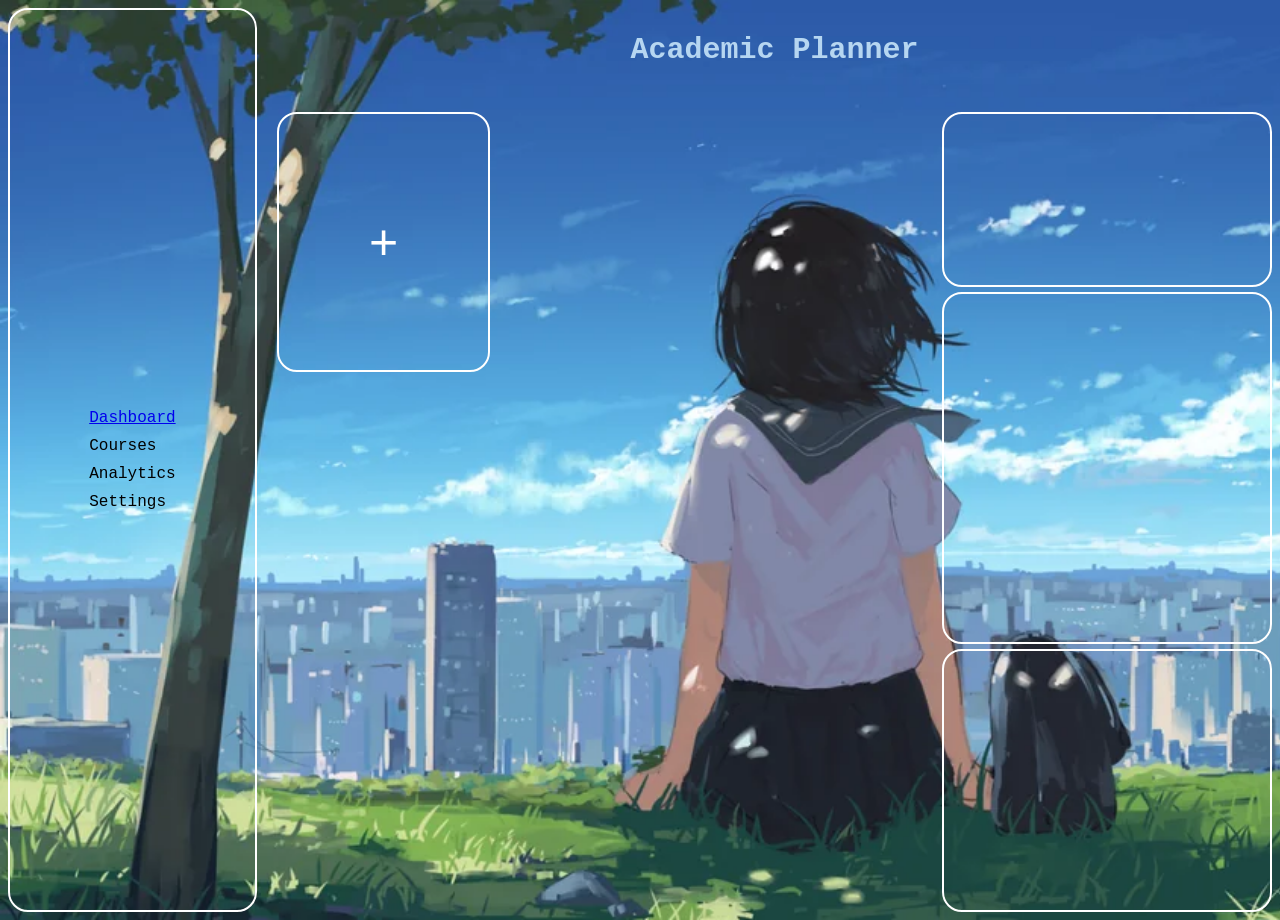
==== index.html @ 5bdfb519 "Seperating Duties. Not working" ====
<!DOCTYPE>
<html lang="en">
    <head>
        <meta charset="utf-8">
        <meta name="viewport" content="width=device-width, initial-scale=1.0">
        <title>Academic Planner 2.0</title>
        <link rel="stylesheet" href="./styles/styles.css">
    </head>

    <body>
        <div class="container">
            <nav>
                <h1>Academic Planner</h1>
            </nav>
            <aside>
                <div class="side-links">
                    <a href="index.html">Dashboard</a>
                    <a>Courses</a>
                    <a>Analytics</a>
                    <a>Settings</a>
                </div>
            </aside>
            <main>
                <div class="courses-grid">
                    <button id="add-course-btn" class="add-course">
                        +
                    </button>

                    <div id="modal-overlay" class="hidden">
                        <div class="modal">
                            <h2>Add Course</h2>

                            <form id="add-course-form">
                                <input id="course-input" type="text" placeholder="Course name">
                                <button id="close-modal">Add</button>
                            </form>

                            <!-- <input type="text" placeholder="Course name"> -->

                            <!-- <button id="close-modal">Add</button> -->
                        </div>
                    </div>
                </div>
                <div class="pomodoro">

                </div>
                <div class="calendar">

                </div>
                <div class="deadlines">

                </div>
            </main>
        </div>
        <script src="./scripts/app.js"></script>
    </body>
</html>
---- styles/styles.css ----
body {
    /*Reference for Wallpaper: (url)
    https://www.reddit.com/r/wallpaper/comments/p25tjt/anime_girl_1920x1080/*/
    background-image: url('../images/Anime_School_Girl.webp');
    background-size: cover;

    font-family: 'Courier New', Courier, monospace;
}

.container {
    min-height: 100vh;
    display: grid;
    grid-template-columns: 1fr 4fr;
    grid-template-rows: auto 1fr;
    grid-template-areas: 
    "sidebar navbar"
    "sidebar main";
    gap: 20px;
}

nav {
    grid-area: navbar;

    display: flex;
    justify-content: center;

    color: rgb(182, 214, 241);
    font-size: 20px;
}

aside {
    grid-area: sidebar;
    border: 2px solid white;
    border-radius: 20px;

    height: 100vh;
    display: flex;
    justify-content: center;
    align-items: center;
}

main {
    grid-area: main;

    display: grid;
    grid-template-columns: 2fr 1fr;
    grid-template-rows: 1fr 2fr 1.5fr;
    grid-template-areas:
    "courses-grid pomodoro"
    "courses-grid calendar"
    "courses-grid deadlines";
    gap: 5px;
}

.side-links {
    display: flex;
    flex-direction: column;
    gap: 10px;
}

.courses-grid {
    grid-area: courses-grid;

    display: grid;
    grid-template-columns: 1fr 1fr 1fr;
    grid-template-rows: 1fr 1fr 1fr;
    gap: 10px;
}

#add-course-btn {
    background-color: rgba(0, 0, 0, 0);
    border: 2px solid white;
    border-radius: 20px;

    display: flex;
    justify-content: center;
    align-items: center;

    font-size: 50px;
    color: white;

    cursor: pointer;
}

#modal-overlay.hidden {
    display: none;
}

#modal-overlay {
    position: fixed;
    inset: 0;

    display: flex;
    justify-content: center;
    align-items: center;

    background: rgba(0, 0, 0, 0.4);

    -webkit-backdrop-filter: blur(4px);
    backdrop-filter: blur(4px);
}

.modal {
    background: rgba(0, 0, 0, 0);
    padding: 2rem;
    min-width: 300px;

    border: 1px solid white;
    border-radius: 12px;
    box-shadow: 0px 4px 10px 2px rgba(0, 0, 0, 0.15);

    color: white;
}

.pomodoro {
    grid-area: pomodoro;
    border: 2px solid white;
    border-radius: 20px;
}

.calendar {
    grid-area: calendar;
    border: 2px solid white;
    border-radius: 20px;
}

.deadlines {
    grid-area: deadlines;
    border: 2px solid white;
    border-radius: 20px;
}
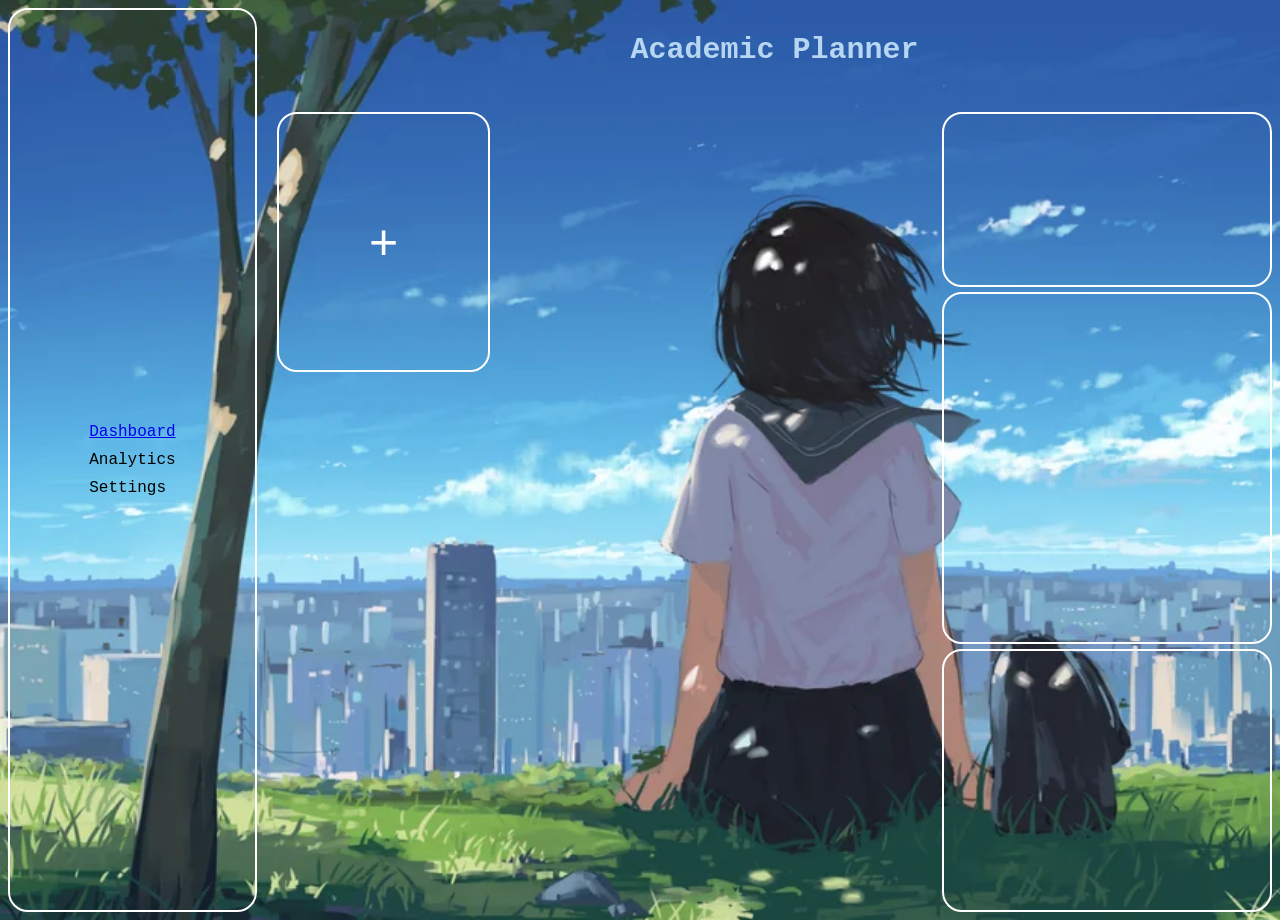
==== commit f8003c63: "New Course Page" ====
--- a/index.html
+++ b/index.html
@@ -15,7 +15,6 @@
             <aside>
                 <div class="side-links">
                     <a href="index.html">Dashboard</a>
-                    <a>Courses</a>
                     <a>Analytics</a>
                     <a>Settings</a>
                 </div>
@@ -32,12 +31,8 @@
 
                             <form id="add-course-form">
                                 <input id="course-input" type="text" placeholder="Course name">
-                                <button id="close-modal">Add</button>
+                                <button id="close-modal" type="submit">Add</button>
                             </form>
-
-                            <!-- <input type="text" placeholder="Course name"> -->
-
-                            <!-- <button id="close-modal">Add</button> -->
                         </div>
                     </div>
                 </div>
@@ -52,6 +47,6 @@
                 </div>
             </main>
         </div>
-        <script src="./scripts/app.js"></script>
+        <script type="module" src="./scripts/app.js"></script>
     </body>
 </html>
--- a/styles/styles.css
+++ b/styles/styles.css
@@ -82,6 +82,17 @@
     cursor: pointer;
 }
 
+.course-card {
+    background-color: rgba(0, 0, 0, 0);
+    border: 2px solid white;
+    border-radius: 20px;
+
+    display: flex;
+    justify-content: center;
+
+    color: white;   
+}
+
 #modal-overlay.hidden {
     display: none;
 }
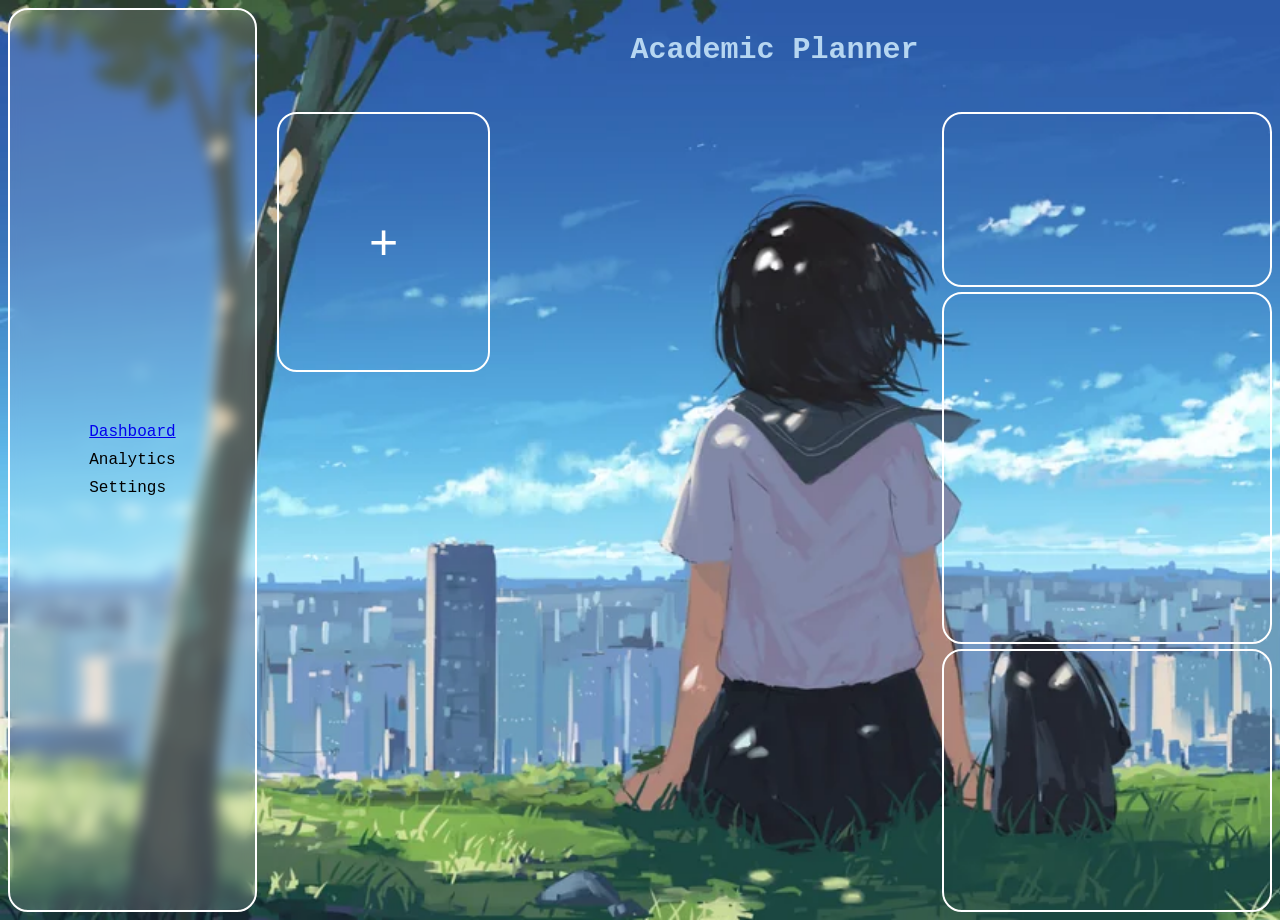
==== commit 2828dc75: "Add Course Button at the end" ====
--- a/index.html
+++ b/index.html
@@ -21,6 +21,7 @@
             </aside>
             <main>
                 <div class="courses-grid">
+                    <!-- Dynamically Created Course Cards Go Here-->
                     <button id="add-course-btn" class="add-course">
                         +
                     </button>
--- a/styles/styles.css
+++ b/styles/styles.css
@@ -37,6 +37,10 @@
     display: flex;
     justify-content: center;
     align-items: center;
+
+    background: rgba(255, 255, 255, 0.15);
+    -webkit-backdrop-filter: blur(7px);
+    backdrop-filter: blur(7px);
 }
 
 main {
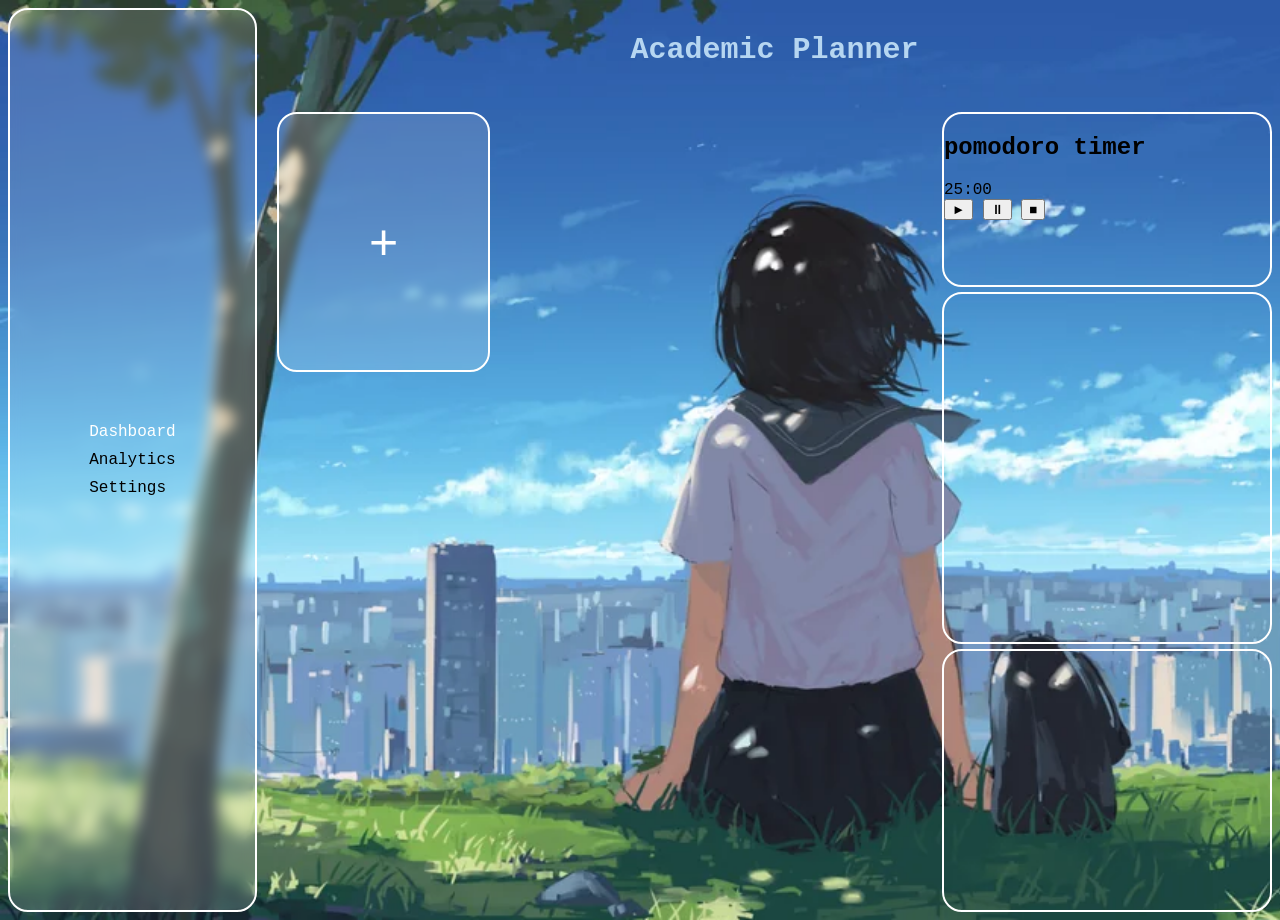
==== commit fc59a72d: "Basic Structure of Pomodoro Timer" ====
--- a/index.html
+++ b/index.html
@@ -38,7 +38,21 @@
                     </div>
                 </div>
                 <div class="pomodoro">
-
+                    <h2>pomodoro timer</h2>
+                    <div class="time-display">
+                        <span id="minutes">25</span>:<span id="seconds">00</span>
+                    </div>
+                    <div class="controls">
+                        <button id="start-btn">
+                            &#9658
+                        </button>
+                        <button id="pause-btn">
+                            &#9208
+                        </button>
+                        <button id="stop-btn">
+                            &#9632
+                        </button>
+                    </div>
                 </div>
                 <div class="calendar">
 
--- a/styles/styles.css
+++ b/styles/styles.css
@@ -5,6 +5,20 @@
     background-size: cover;
 
     font-family: 'Courier New', Courier, monospace;
+}
+
+a:link {
+  color: white;
+  text-decoration: none;
+}
+
+a:visited {
+  color: white;
+  text-decoration: none;
+}
+
+a:hover {
+  color: #b4e0ff;
 }
 
 .container {
@@ -80,6 +94,10 @@
     justify-content: center;
     align-items: center;
 
+    background: rgba(255, 255, 255, 0.15);
+    -webkit-backdrop-filter: blur(4px);
+    backdrop-filter: blur(4px);
+
     font-size: 50px;
     color: white;
 
@@ -94,7 +112,11 @@
     display: flex;
     justify-content: center;
 
-    color: white;   
+    color: white;
+    
+    background: rgba(255, 255, 255, 0.15);
+    -webkit-backdrop-filter: blur(4px);
+    backdrop-filter: blur(4px);
 }
 
 #modal-overlay.hidden {
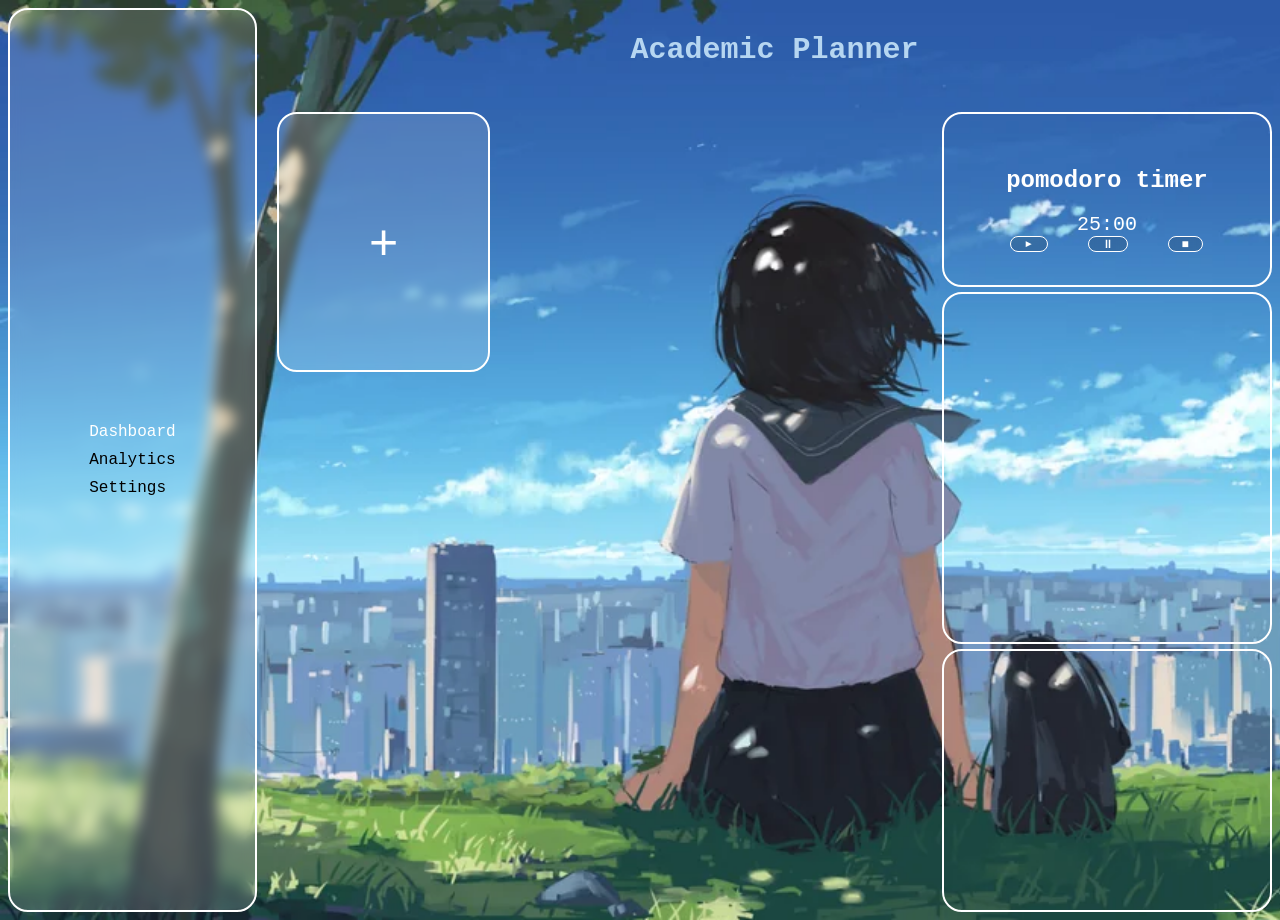
==== commit 350d7c61: "Changed Reset Button ID" ====
--- a/index.html
+++ b/index.html
@@ -39,7 +39,7 @@
                 </div>
                 <div class="pomodoro">
                     <h2>pomodoro timer</h2>
-                    <div class="time-display">
+                    <div id="timer-display">
                         <span id="minutes">25</span>:<span id="seconds">00</span>
                     </div>
                     <div class="controls">
@@ -49,7 +49,7 @@
                         <button id="pause-btn">
                             &#9208
                         </button>
-                        <button id="stop-btn">
+                        <button id="reset-btn">
                             &#9632
                         </button>
                     </div>
--- a/styles/styles.css
+++ b/styles/styles.css
@@ -151,8 +151,74 @@
 
 .pomodoro {
     grid-area: pomodoro;
-    border: 2px solid white;
-    border-radius: 20px;
+
+    border: 2px solid white;
+    border-radius: 20px;
+
+    display: flex;
+    flex-direction: column;
+    justify-content: center;
+    align-items: center;
+
+    color: white;
+}
+
+#timer-display {
+    font-size: 20px;
+}
+
+.controls {
+    display: flex;
+    gap: 40px;
+}
+
+#start-btn {
+    border-radius: 30px;
+    border: 1px solid white;
+    background: rgba(0, 0, 0, 0.15);
+    padding: 0px 13px;
+
+    -webkit-backdrop-filter: blur(4px);
+    backdrop-filter: blur(4px);
+    
+
+    color: white;
+    font-size: 10px;
+
+    cursor: pointer;
+}
+
+#pause-btn {
+    border-radius: 30px;
+    border: 1px solid white;
+    background: rgba(0, 0, 0, 0.15);
+    padding: 0px 13px;
+
+
+    -webkit-backdrop-filter: blur(4px);
+    backdrop-filter: blur(4px);
+    
+
+    color: white;
+    font-size: 12px;
+    
+    cursor: pointer;
+}
+
+#reset-btn {
+    border-radius: 30px;
+    border: 1px solid white;
+    background: rgba(0, 0, 0, 0.15);
+    padding: 0px 13px;
+
+    -webkit-backdrop-filter: blur(4px);
+    backdrop-filter: blur(4px);
+    
+
+    color: white;
+    font-size: 12px;
+    
+    cursor: pointer;
 }
 
 .calendar {
